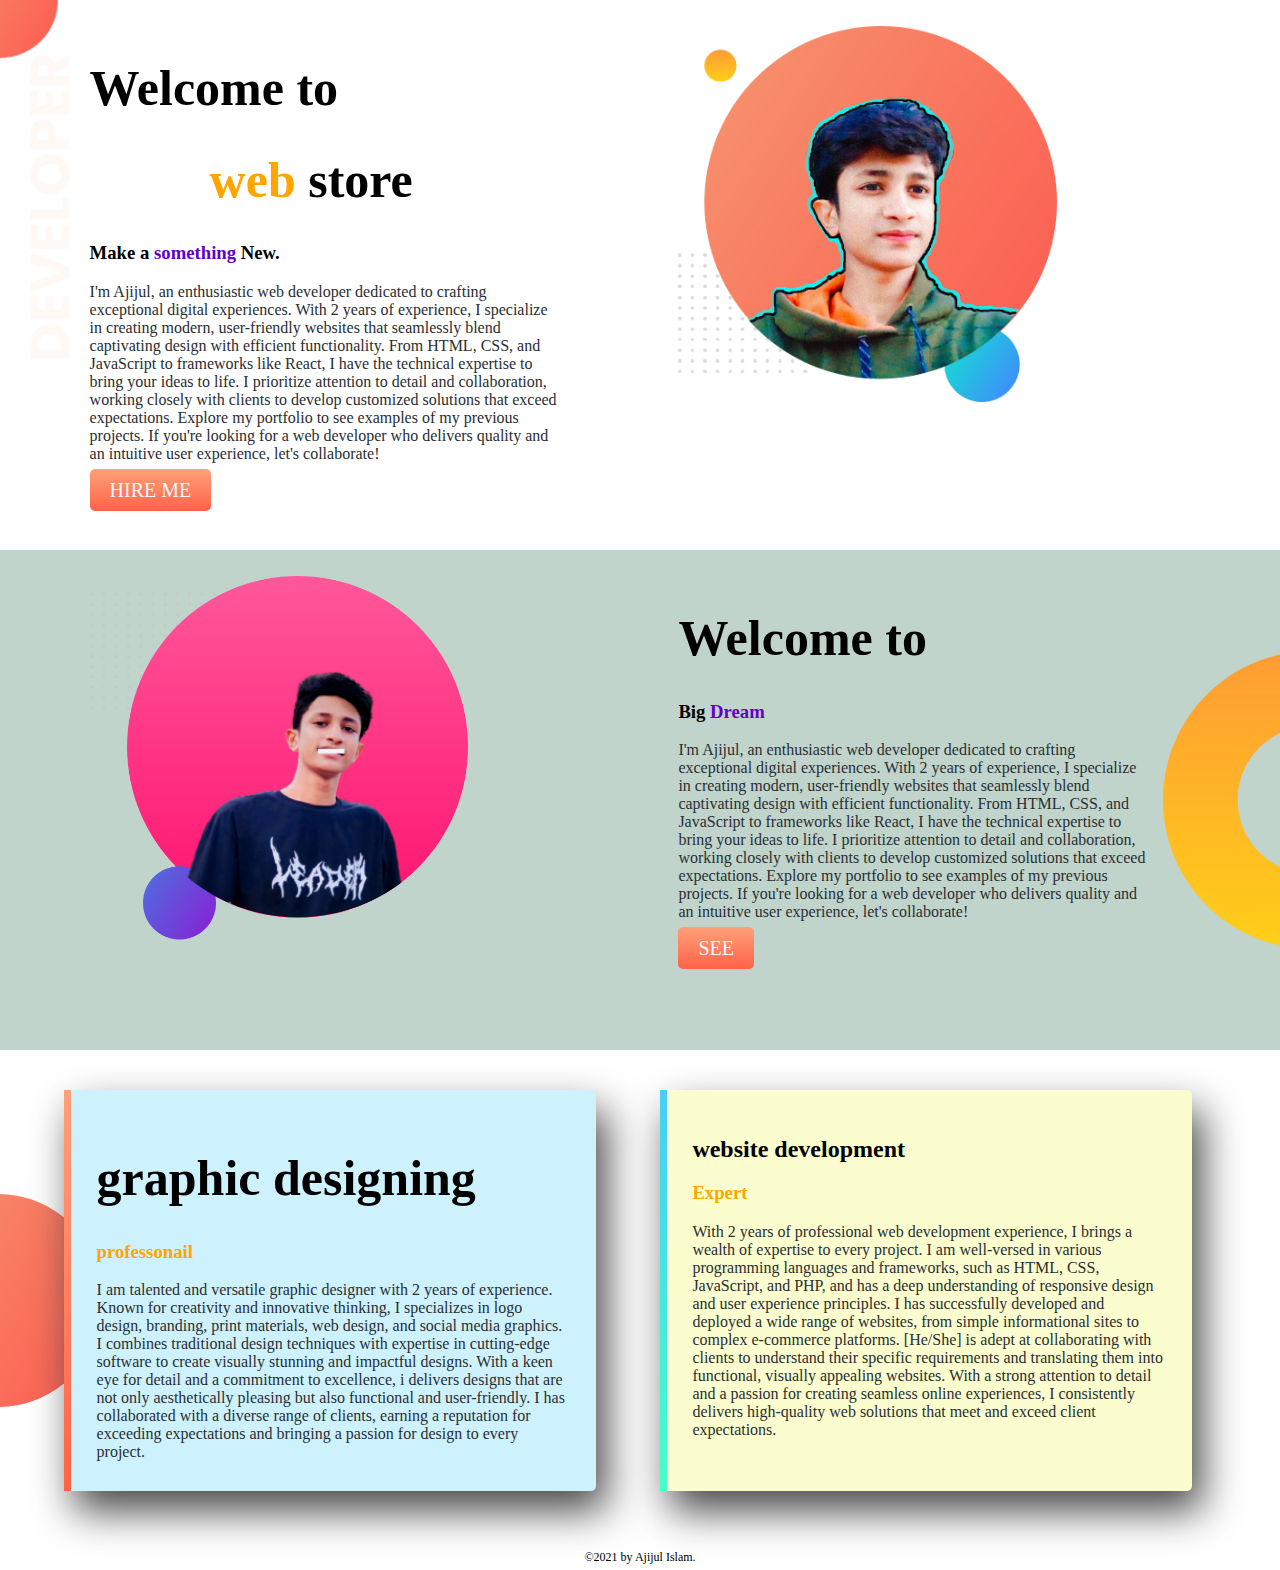
==== images/index.html @ 3f93cb12 "first commit" ====
<!DOCTYPE html>
<html lang="en">
<head>
    <meta charset="UTF-8">
    <meta http-equiv="X-UA-Compatible" content="IE=edge">
    <meta name="viewport" content="width=device-width, initial-scale=1.0">
    <title>My SIde</title>
    <link rel="stylesheet" href="style.css">

</head>

<body>
    <section class="form1">
        <div class="more1">
            <h1> Welcome to</h1>
            <h1 id="aa"><span class="a1">web</span> store </h2>
            <h3>Make a <span class="a2">something</span> New.</h3>
            <p> I'm Ajijul, an enthusiastic web developer dedicated to crafting exceptional digital experiences. With 2 years of experience, I specialize in creating modern, user-friendly websites that seamlessly blend captivating design with efficient functionality. From HTML, CSS, and JavaScript to frameworks like React, I have the technical expertise to bring your ideas to life. I prioritize attention to detail and collaboration, working closely with clients to develop customized solutions that exceed expectations. Explore my portfolio to see examples of my previous projects. If you're looking for a web developer who delivers quality and an intuitive user experience, let's collaborate!</p>   
            <a class="button" target="_blank" href="https://www.instagram.com/sinx.star/">HIRE ME</a> 


            </div>

        <div class="more1">
            <img src="my-bg.png" alt="">

        </div>

    </section>
    <section class="form2">
           <div class="more1">
            <img src="my-pic.png" alt="">

           </div>
           <div class="more1">
            <h1> Welcome to</h1>
        
            <h3>Big <span class="a2">Dream</span></h3>
            <p> I'm Ajijul, an enthusiastic web developer dedicated to crafting exceptional digital experiences. With 2 years of experience, I specialize in creating modern, user-friendly websites that seamlessly blend captivating design with efficient functionality. From HTML, CSS, and JavaScript to frameworks like React, I have the technical expertise to bring your ideas to life. I prioritize attention to detail and collaboration, working closely with clients to develop customized solutions that exceed expectations. Explore my portfolio to see examples of my previous projects. If you're looking for a web developer who delivers quality and an intuitive user experience, let's collaborate!</p>   
            <a class="io" target="_blank" href="https://www.facebook.com/sinx.star/">SEE</a>



           </div>

    </section>
    <section class="lite">
        <div id="ajij" class="more1 li">
            <h1>graphic designing</h1>
            <h3 class="asa">professonail</h3>
            <p>I am talented and versatile graphic designer with 2 years of experience. Known for creativity and innovative thinking, I specializes in logo design, branding, print materials, web design, and social media graphics. I combines traditional design techniques with expertise in cutting-edge software to create visually stunning and impactful designs. With a keen eye for detail and a commitment to excellence, i delivers designs that are not only aesthetically pleasing but also functional and user-friendly. I has collaborated with a diverse range of clients, earning a reputation for exceeding expectations and bringing a passion for design to every project.</p>

        </div>

        <div id="ajij1" class="more1 li">
            <h2>website development</h2>
            <h3 class="asa">Expert</h3>
            <p>With 2 years of professional web development experience, I brings a wealth of expertise to every project. I am well-versed in various programming languages and frameworks, such as HTML, CSS, JavaScript, and PHP, and has a deep understanding of responsive design and user experience principles. I has successfully developed and deployed a wide range of websites, from simple informational sites to complex e-commerce platforms. [He/She] is adept at collaborating with clients to understand their specific requirements and translating them into functional, visually appealing websites. With a strong attention to detail and a passion for creating seamless online experiences, I consistently delivers high-quality web solutions that meet and exceed client expectations.

            </p>


        </div>



    </section>

    <footer>©2021 by Ajijul Islam.</footer>
    
</body>

</html>
---- images/style.css ----
body{

    margin: 0%;
    
}
h1{
    font-size: 50px;
    font-weight: 700px;
}
#aa{
    margin-left: 120px;
}

section{
    height: 500px;
  
}

.a1{
    color: orange;
}
.a2{
    color: rgb(99, 0, 204);
}

.button{
    text-decoration: none;
    font-size: 20px;
    background-image: linear-gradient(lightsalmon, tomato);
    padding: 10px 20px;
    border-radius: 5px;
    color: aliceblue;
    

}

 .more1{
    width: 37%;
    float: left;
    margin-left: 5%;
    padding: 2%;

 }
 .more1 img{
    width: 80%;
 }

 .form1{
    background-image: url(top-banner.png);
    background-repeat: no-repeat;
 }
 p{
    color: rgb(42, 46, 50);
 }
 .form2{
    background-color: rgb(192, 212, 204);
    width:100%;
    margin-top: 50px;
    background-image: url(dream-bg.png);
    background-repeat: no-repeat;
    background-position: right;
    

 }
 .io{
    text-decoration: none;
    font-size: 20px;
    background-image: linear-gradient(lightsalmon, tomato);
    padding: 10px 20px;
    border-radius: 5px;
    color: aliceblue;
 }


 .asa{
    color: orange;
 }
 .li{
    box-shadow: 10px 20px 40px rgb(72, 72, 72) ;
    margin-top: 40px;
    border-radius: 5px;
    height: 70%;
    
 }

 .lite{
    background-image: url(exp-bg.png);
    background-repeat: no-repeat;
    background-position: left;
    
 }
 
 #ajij{
    border-left: 7px solid;
    border-image: linear-gradient(180deg, lightsalmon, tomato) ;
    border-image-slice: 1;
    background-color: rgb(206, 242, 253);
 }
 #ajij1{
    border-left: 7px solid;
    border-image: linear-gradient(180deg, rgb(69, 206, 244), rgb(71, 255, 200)) ;
    border-image-slice: 1;
    background-color: rgb(251, 253, 206);
 }

 footer{
    text-align: center;
    font-size: 12px;
    margin-bottom: 5px;
 }
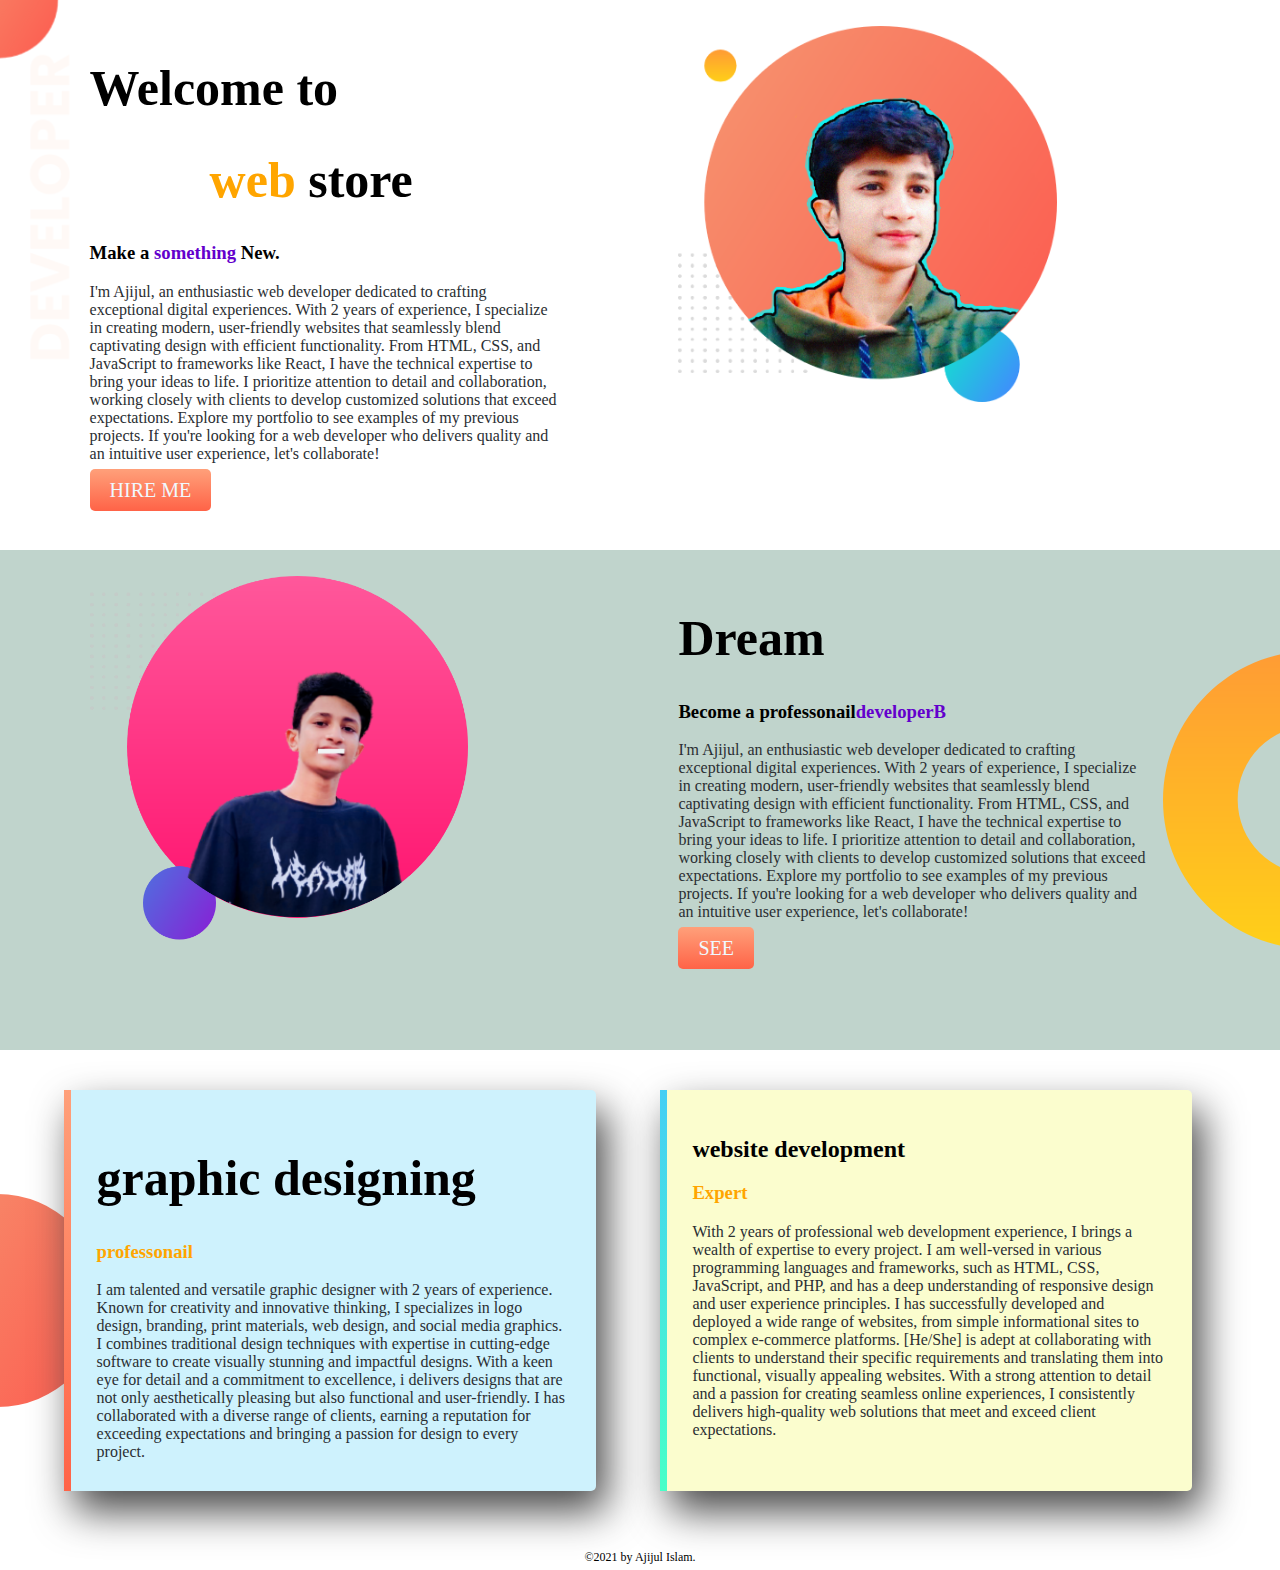
==== commit fafa0c11: "jou" ====
--- a/images/index.html
+++ b/images/index.html
@@ -33,9 +33,9 @@
 
            </div>
            <div class="more1">
-            <h1> Welcome to</h1>
+            <h1>Dream</h1>
         
-            <h3>Big <span class="a2">Dream</span></h3>
+            <h3>Become a professonail<span class="a2">developerB</span></h3>
             <p> I'm Ajijul, an enthusiastic web developer dedicated to crafting exceptional digital experiences. With 2 years of experience, I specialize in creating modern, user-friendly websites that seamlessly blend captivating design with efficient functionality. From HTML, CSS, and JavaScript to frameworks like React, I have the technical expertise to bring your ideas to life. I prioritize attention to detail and collaboration, working closely with clients to develop customized solutions that exceed expectations. Explore my portfolio to see examples of my previous projects. If you're looking for a web developer who delivers quality and an intuitive user experience, let's collaborate!</p>   
             <a class="io" target="_blank" href="https://www.facebook.com/sinx.star/">SEE</a>
 
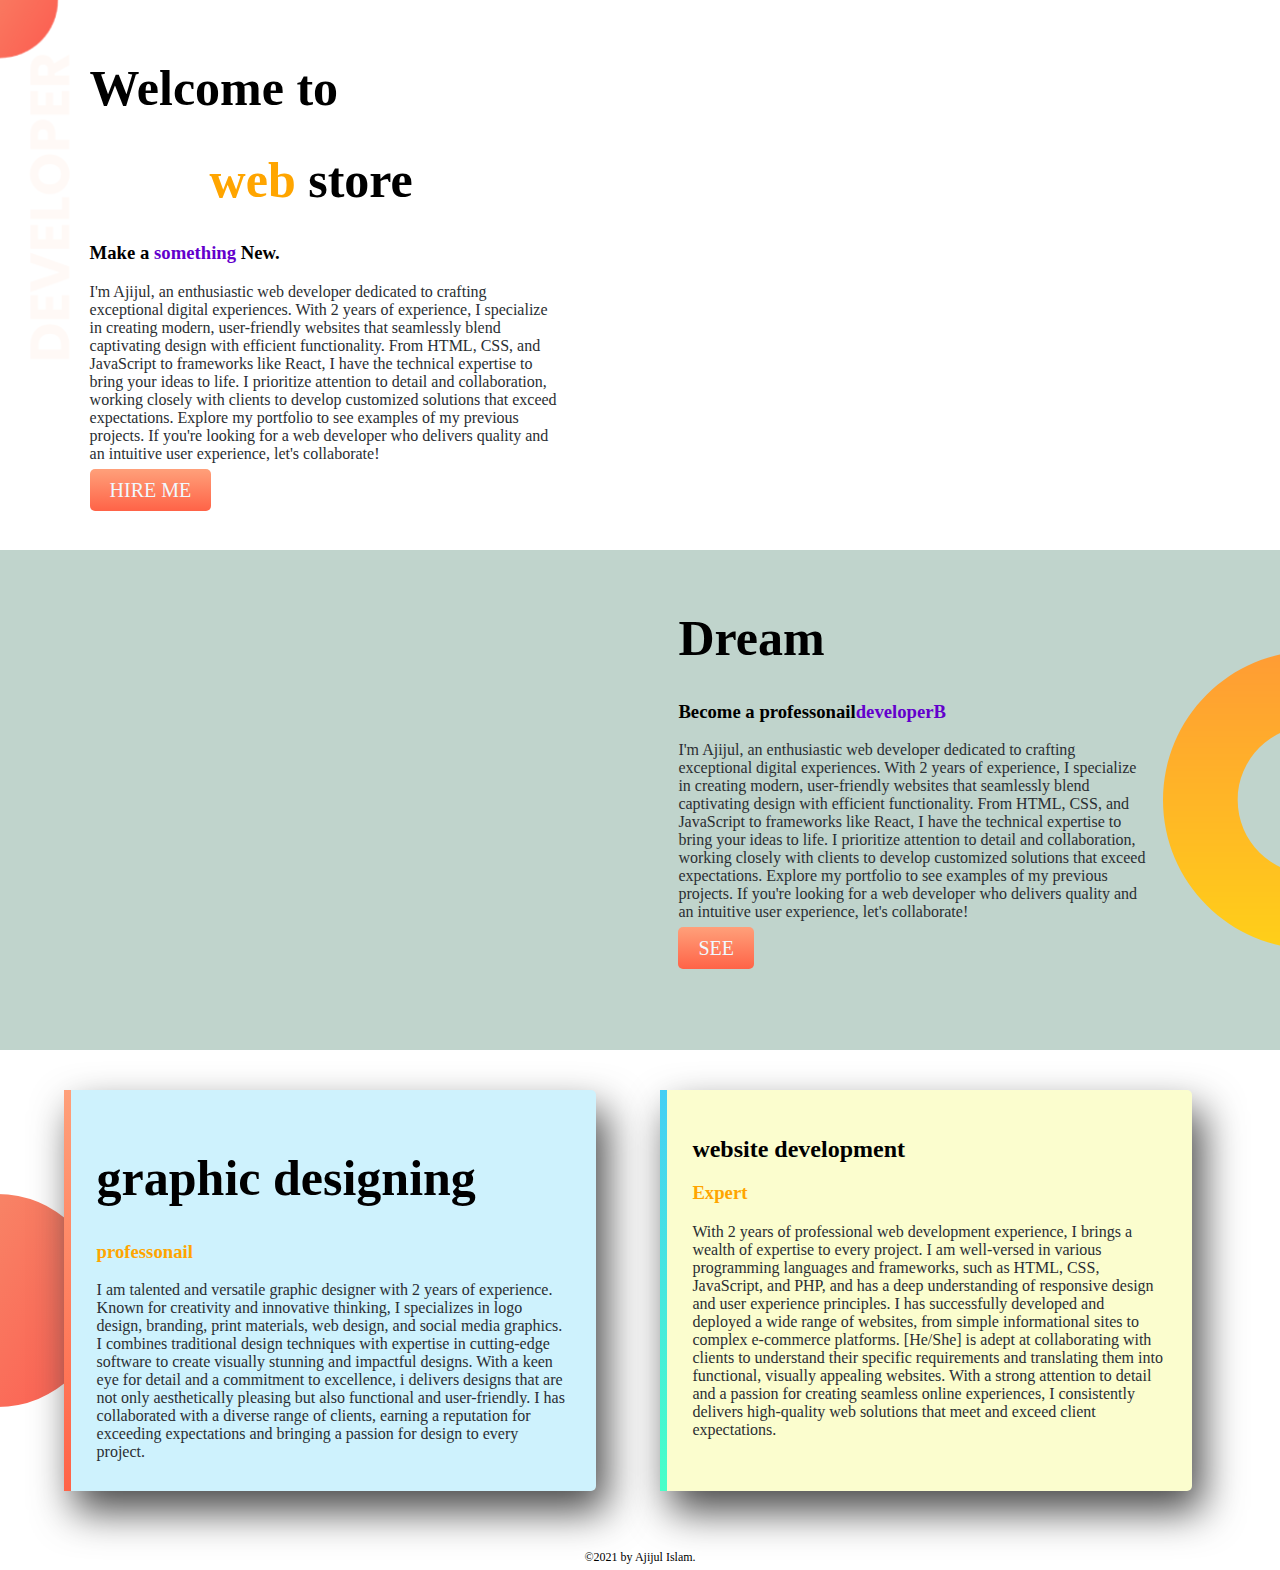
==== commit 7af14a6b: "jou" ====
--- a/images/index.html
+++ b/images/index.html
@@ -22,14 +22,14 @@
             </div>
 
         <div class="more1">
-            <img src="my-bg.png" alt="">
+            <img src="images/my-bg.png" alt="">
 
         </div>
 
     </section>
     <section class="form2">
            <div class="more1">
-            <img src="my-pic.png" alt="">
+            <img src="images/my-pic.png" alt="">
 
            </div>
            <div class="more1">
